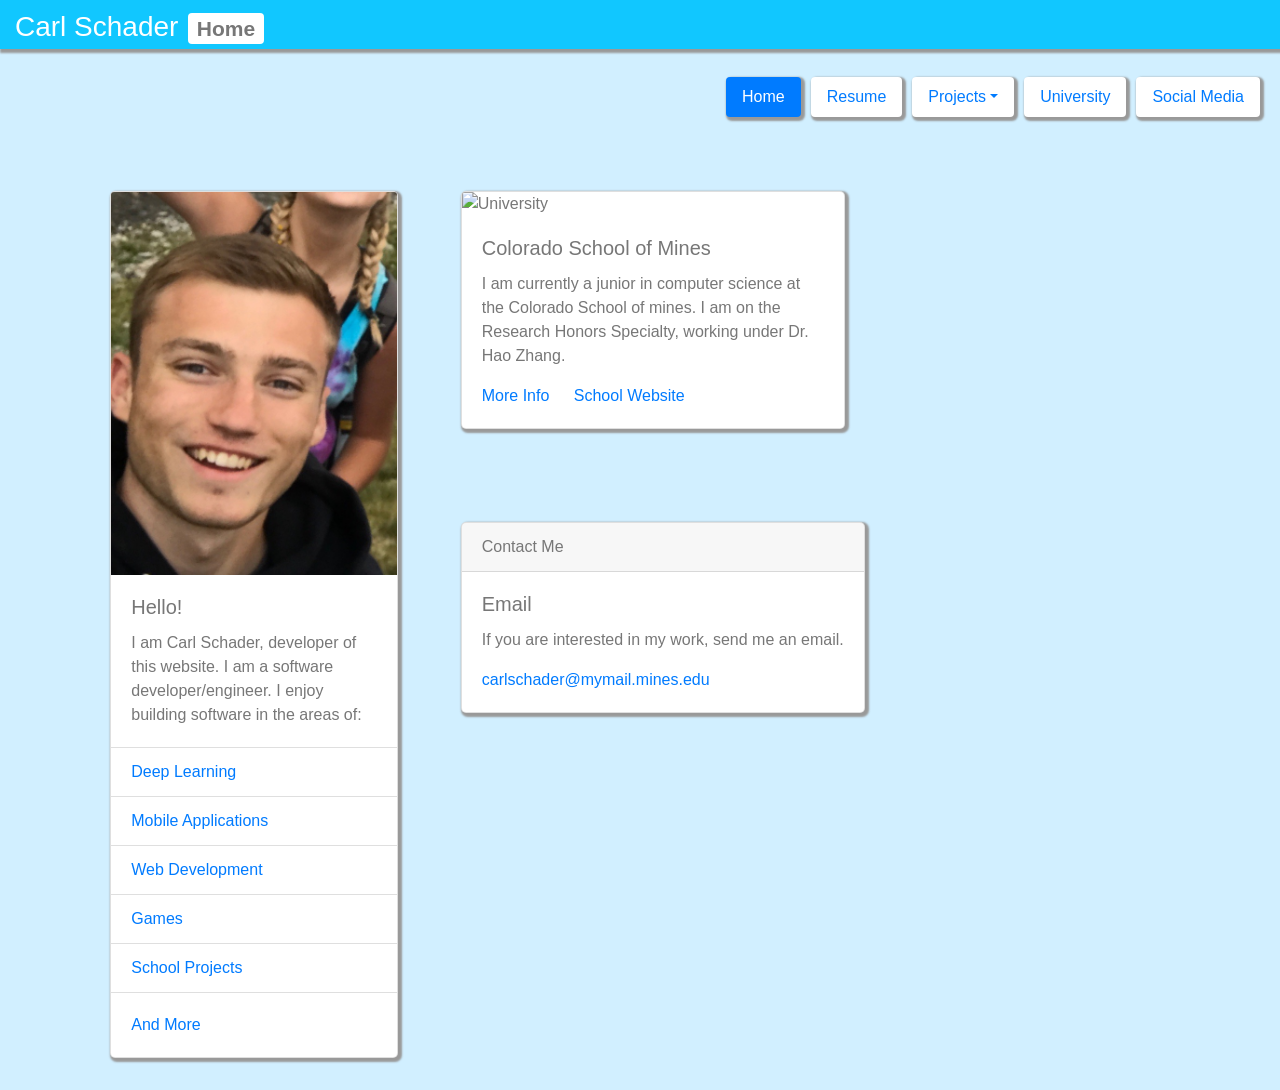
==== index.html @ 6b963cbd "Add files via upload" ====
<!doctype html>
<html lang="en">
  <head>
    <!-- Required meta tags -->
    <meta charset="utf-8">
    <meta name="viewport" content="width=device-width, initial-scale=1, shrink-to-fit=no">

    <!-- Bootstrap CSS -->
    <link rel="stylesheet" href="https://stackpath.bootstrapcdn.com/bootstrap/4.1.1/css/bootstrap.min.css" integrity="sha384-WskhaSGFgHYWDcbwN70/dfYBj47jz9qbsMId/iRN3ewGhXQFZCSftd1LZCfmhktB" crossorigin="anonymous">
    <link rel="stylesheet" type="text/css" href="styles/main.css">

    <title>Carl Schader</title>
  </head>
  <body>
  	<div id="top-of-page">
	  	<header>
		  	<div id="pageHeader" class="container-fluid">
		  		<h3>Carl Schader<span class="badge badge-secondary">Home</span></h3>
		  	</div>
		</header>

		<nav>
			<div class="container-fluid">
				<nav class="nav nav-pills nav-justified justify-content-end">
					<a class="nav-link active" href="#">Home</a>
					<a class="nav-link" href="resume.html">Resume</a>
					<a class="nav-link dropdown-toggle" data-toggle="dropdown" href="#" role="button" aria-haspopup="true" aria-expanded="false">Projects</a>
						<div class="dropdown-menu">
					      <a class="dropdown-item" href="projects/deepLearning.html">Deep Learning</a>
					      <a class="dropdown-item" href="projects/mobileApplications.html">Mobile Applications</a>
					      <a class="dropdown-item" href="projects/webDevelopment.html">Web Development</a>
					      <a class="dropdown-item" href="projects/games.html">Games</a>
					      <a class="dropdown-item" href="projects/schoolProjects.html">School Projects</a>
					      <a class="dropdown-item" href="projects/more.html">More</a>
					    </div>
					<a class="nav-link" href="university.html">University</a>
					<a class="nav-link" href="socialMedia.html">Social Media</a>
				</nav>
			</div>
		</nav>
	</div>

	<!-- This is where differences between pages begin -->

		<div id="content-body" class="container-fluid">

			<div class="card" style="width: 18rem">
			  <img class="card-img-top" src="photos/bioPhoto.jpg" alt="Bio Image">
			  <div class="card-body">
			  	<h5 class="card-title">Hello!</h5>
			    <p class="card-text">I am Carl Schader, developer of this website. I am a software developer/engineer. I enjoy building software in the areas of:</p>
			  </div>
			  <ul class="list-group list-group-flush">
			    <li class="list-group-item"><a href="projects/deepLearning.html" class="card-link">Deep Learning</a></li>
			    <li class="list-group-item"><a href="projects/mobileApplications.html" class="card-link">Mobile Applications</a></li>
			    <li class="list-group-item"><a href="projects/webDevelopment.html" class="card-link">Web Development</a></li>
			    <li class="list-group-item"><a href="projects/games.html" class="card-link">Games</a></li>
			    <li class="list-group-item"><a href="projects/schoolProjects.html" class="card-link">School Projects</a></li>
			  </ul>
			  <div class="card-body">
			    <a href="projects/more.html" class="card-link">And More</a>
			  </div>
			</div>

			<div class="card" style="width: 24rem">
			  <img class="card-img-top" src="https://upload.wikimedia.org/wikipedia/commons/thumb/7/70/Colorado_School_of_Mines.jpg/440px-Colorado_School_of_Mines.jpg" alt="University">
			  <div class="card-body">
			  	<h5 class="card-title">Colorado School of Mines</h5>
			    <p class="card-text">I am currently a junior in computer science at the Colorado School of mines. I am on the Research Honors Specialty, working under Dr. Hao Zhang.</p>
			    <a href="university.html" class="card-link">More Info</a>
			    <a href="https://www.mines.edu/" class="card-link">School Website</a>
			  </div>
			</div>

			<div class="card">
			  <div class="card-header">
			    Contact Me
			  </div>
			  <div class="card-body">
			    <h5 class="card-title">Email</h5>
			    <p class="card-text">If you are interested in my work, send me an email.</p>
			    <a href="mailto:carlschader@mymail.mines.edu" class="card-link">carlschader@mymail.mines.edu</a>
			  </div>
			</div>

		</div>

		<!-- This is where differences between pages end -->

    <!-- Optional JavaScript -->
    <!-- jQuery first, then Popper.js, then Bootstrap JS -->
    <script src="https://code.jquery.com/jquery-3.3.1.slim.min.js" integrity="sha384-q8i/X+965DzO0rT7abK41JStQIAqVgRVzpbzo5smXKp4YfRvH+8abtTE1Pi6jizo" crossorigin="anonymous"></script>
    <script src="https://cdnjs.cloudflare.com/ajax/libs/popper.js/1.14.3/umd/popper.min.js" integrity="sha384-ZMP7rVo3mIykV+2+9J3UJ46jBk0WLaUAdn689aCwoqbBJiSnjAK/l8WvCWPIPm49" crossorigin="anonymous"></script>
    <script src="https://stackpath.bootstrapcdn.com/bootstrap/4.1.1/js/bootstrap.min.js" integrity="sha384-smHYKdLADwkXOn1EmN1qk/HfnUcbVRZyYmZ4qpPea6sjB/pTJ0euyQp0Mk8ck+5T" crossorigin="anonymous"></script>
    <script src="JavaScript/home.js"></script>
  </body>
</html>
---- styles/main.css ----
body
{
	background: #d1efff;
	font-family: arial;
}

#top-of-page
{
	position: fixed;
	padding-bottom: 5px;
	top: 0;
	width: 100%;
	z-index: 1;
}

header div.container-fluid
{
	background: #11c7ff;
	box-shadow: 2px 2px 2px 2px #999999;
	color: white;
}

header div.container-fluid h3
{
	padding: 10px 0 0 0;
}

header div.container-fluid h3 span
{
	background: white;
	color: #777777;
	margin: 0 0 5px 10px;
}

nav div.container-fluid
{
	float: right;
	margin: 20px 0 0 0;
	width: 60%;
}

nav div.container-fluid nav a
{
	background: white;
	border-radius: 5px;
	box-shadow: 2px 2px 2px 2px #999999;
	margin: 0 5px 0 5px;
}

nav div.container-fluid nav a:hover
{
	background: #87d7ff;
	color: black;
}

.dropdown-menu
{
	background: transparent;
	border-color: transparent;
}

.dropdown-item
{
	margin: 10px;
}

div#content-body
{
	margin: 10% 5% 0 5%;
}

#alert
{
	margin-top: 12%;
}

div#content-body div.card
{
	border-radius: 5px;
	box-shadow: 2px 2px 2px 2px #999999;
	color: #777777;
	float: left;
	margin: 5% 2.5% 2.5% 2.5%;
}

#resume
{
	font-size: 14px;
}

#resume-contact-info
{
	float: right;
}

.experience-subject
{
	text-decoration: underline;
}
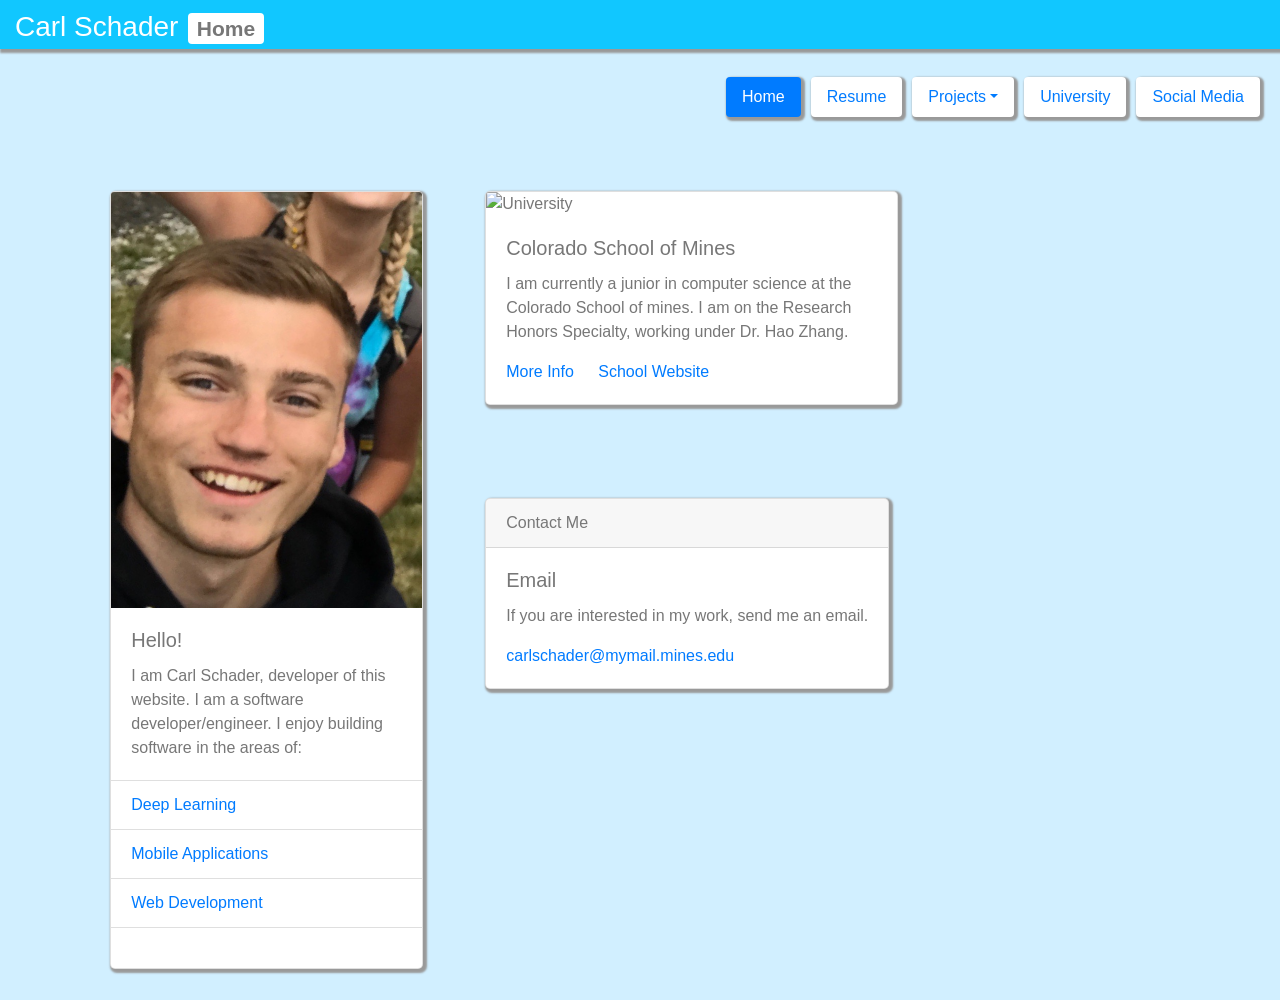
==== commit ef4fdaeb: "Add files via upload" ====
--- a/index.html
+++ b/index.html
@@ -29,9 +29,9 @@
 					      <a class="dropdown-item" href="projects/deepLearning.html">Deep Learning</a>
 					      <a class="dropdown-item" href="projects/mobileApplications.html">Mobile Applications</a>
 					      <a class="dropdown-item" href="projects/webDevelopment.html">Web Development</a>
-					      <a class="dropdown-item" href="projects/games.html">Games</a>
-					      <a class="dropdown-item" href="projects/schoolProjects.html">School Projects</a>
-					      <a class="dropdown-item" href="projects/more.html">More</a>
+					      <!-- <a class="dropdown-item" href="projects/games.html">Games</a> -->
+					      <!-- <a class="dropdown-item" href="projects/schoolProjects.html">School Projects</a> -->
+					      <!-- <a class="dropdown-item" href="projects/more.html">More</a> -->
 					    </div>
 					<a class="nav-link" href="university.html">University</a>
 					<a class="nav-link" href="socialMedia.html">Social Media</a>
@@ -44,7 +44,7 @@
 
 		<div id="content-body" class="container-fluid">
 
-			<div class="card" style="width: 18rem">
+			<div class="card" style="width: 25%">
 			  <img class="card-img-top" src="photos/bioPhoto.jpg" alt="Bio Image">
 			  <div class="card-body">
 			  	<h5 class="card-title">Hello!</h5>
@@ -54,15 +54,15 @@
 			    <li class="list-group-item"><a href="projects/deepLearning.html" class="card-link">Deep Learning</a></li>
 			    <li class="list-group-item"><a href="projects/mobileApplications.html" class="card-link">Mobile Applications</a></li>
 			    <li class="list-group-item"><a href="projects/webDevelopment.html" class="card-link">Web Development</a></li>
-			    <li class="list-group-item"><a href="projects/games.html" class="card-link">Games</a></li>
-			    <li class="list-group-item"><a href="projects/schoolProjects.html" class="card-link">School Projects</a></li>
+			    <!-- <li class="list-group-item"><a href="projects/games.html" class="card-link">Games</a></li> -->
+			    <!-- <li class="list-group-item"><a href="projects/schoolProjects.html" class="card-link">School Projects</a></li> -->
 			  </ul>
 			  <div class="card-body">
-			    <a href="projects/more.html" class="card-link">And More</a>
+			    <!-- <a href="projects/more.html" class="card-link">And More</a> -->
 			  </div>
 			</div>
 
-			<div class="card" style="width: 24rem">
+			<div class="card" style="width: 33%">
 			  <img class="card-img-top" src="https://upload.wikimedia.org/wikipedia/commons/thumb/7/70/Colorado_School_of_Mines.jpg/440px-Colorado_School_of_Mines.jpg" alt="University">
 			  <div class="card-body">
 			  	<h5 class="card-title">Colorado School of Mines</h5>
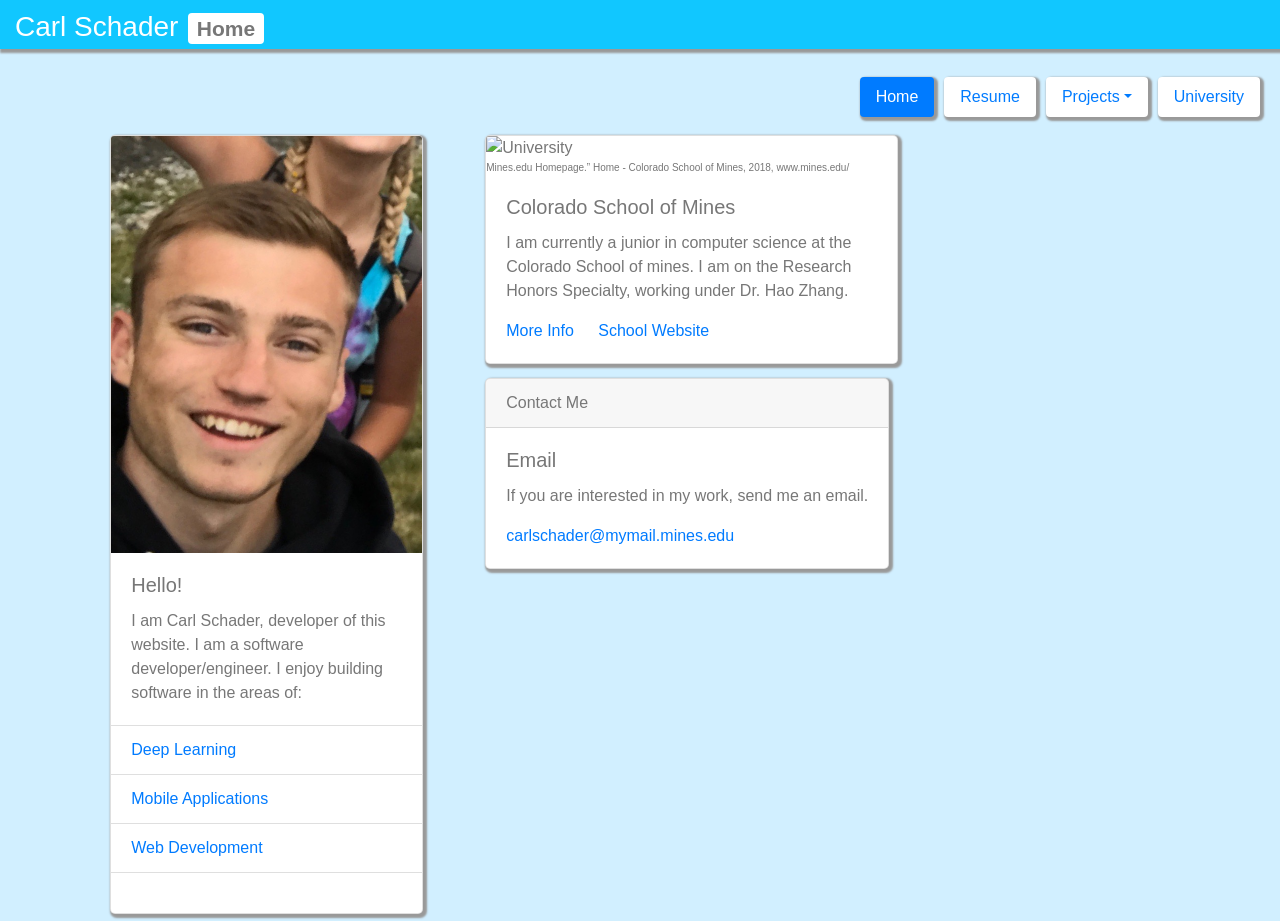
==== commit bd986dee: "Add files via upload" ====
--- a/index.html
+++ b/index.html
@@ -34,7 +34,7 @@
 					      <!-- <a class="dropdown-item" href="projects/more.html">More</a> -->
 					    </div>
 					<a class="nav-link" href="university.html">University</a>
-					<a class="nav-link" href="socialMedia.html">Social Media</a>
+					<!-- <a class="nav-link" href="socialMedia.html">Social Media</a> -->
 				</nav>
 			</div>
 		</nav>
@@ -64,6 +64,7 @@
 
 			<div class="card" style="width: 33%">
 			  <img class="card-img-top" src="https://upload.wikimedia.org/wikipedia/commons/thumb/7/70/Colorado_School_of_Mines.jpg/440px-Colorado_School_of_Mines.jpg" alt="University">
+			  <span class="citation">Mines.edu Homepage.” Home - Colorado School of Mines, 2018, www.mines.edu/</span>
 			  <div class="card-body">
 			  	<h5 class="card-title">Colorado School of Mines</h5>
 			    <p class="card-text">I am currently a junior in computer science at the Colorado School of mines. I am on the Research Honors Specialty, working under Dr. Hao Zhang.</p>
--- a/styles/main.css
+++ b/styles/main.css
@@ -80,7 +80,12 @@
 	box-shadow: 2px 2px 2px 2px #999999;
 	color: #777777;
 	float: left;
-	margin: 5% 2.5% 2.5% 2.5%;
+	margin: 7px 2.5% 7px 2.5%;
+}
+
+.citation
+{
+	font-size: 10px;
 }
 
 #resume
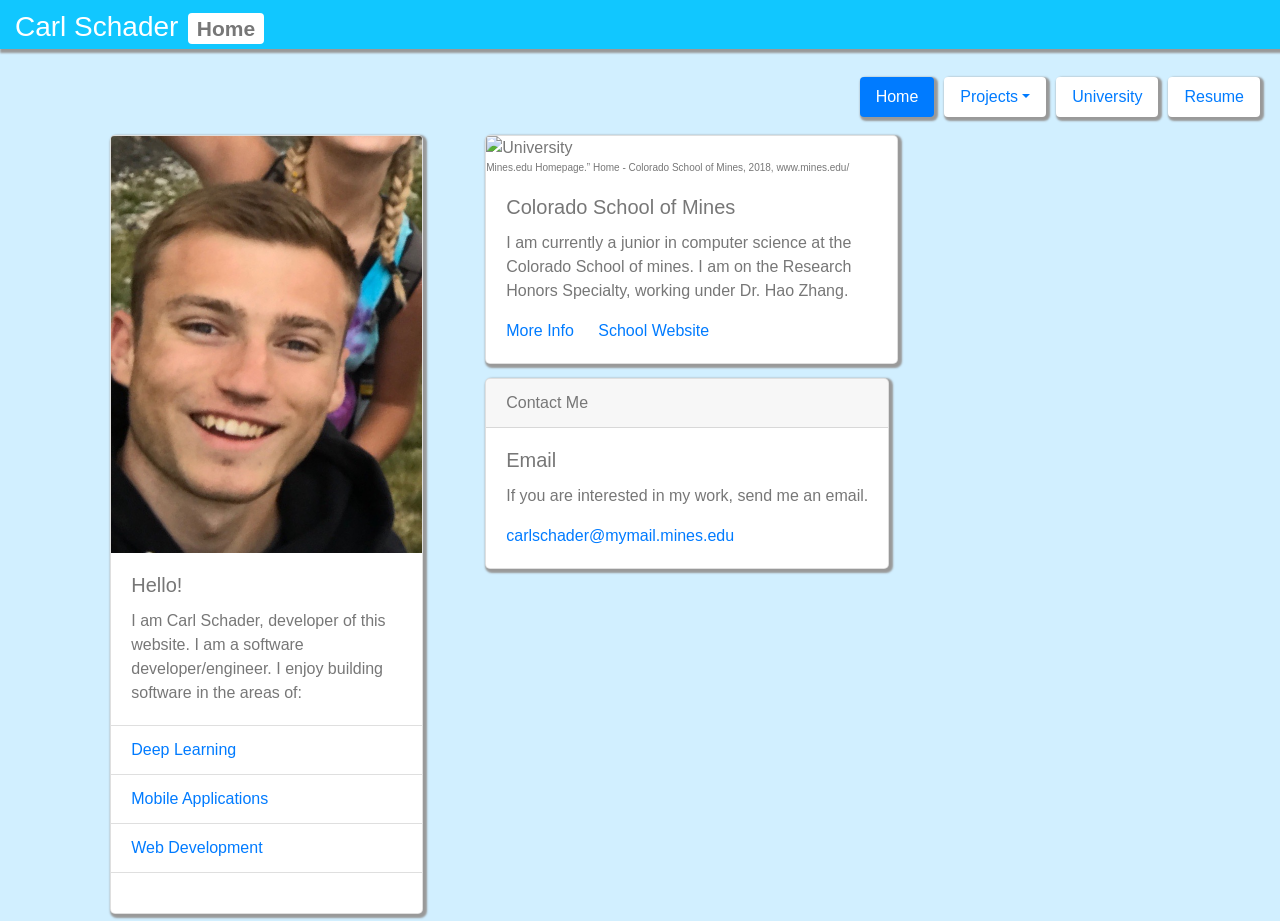
==== commit 95eda1dd: "Add files via upload" ====
--- a/index.html
+++ b/index.html
@@ -23,7 +23,6 @@
 			<div class="container-fluid">
 				<nav class="nav nav-pills nav-justified justify-content-end">
 					<a class="nav-link active" href="#">Home</a>
-					<a class="nav-link" href="resume.html">Resume</a>
 					<a class="nav-link dropdown-toggle" data-toggle="dropdown" href="#" role="button" aria-haspopup="true" aria-expanded="false">Projects</a>
 						<div class="dropdown-menu">
 					      <a class="dropdown-item" href="projects/deepLearning.html">Deep Learning</a>
@@ -35,6 +34,7 @@
 					    </div>
 					<a class="nav-link" href="university.html">University</a>
 					<!-- <a class="nav-link" href="socialMedia.html">Social Media</a> -->
+					<a class="nav-link" href="resume.html">Resume</a>
 				</nav>
 			</div>
 		</nav>
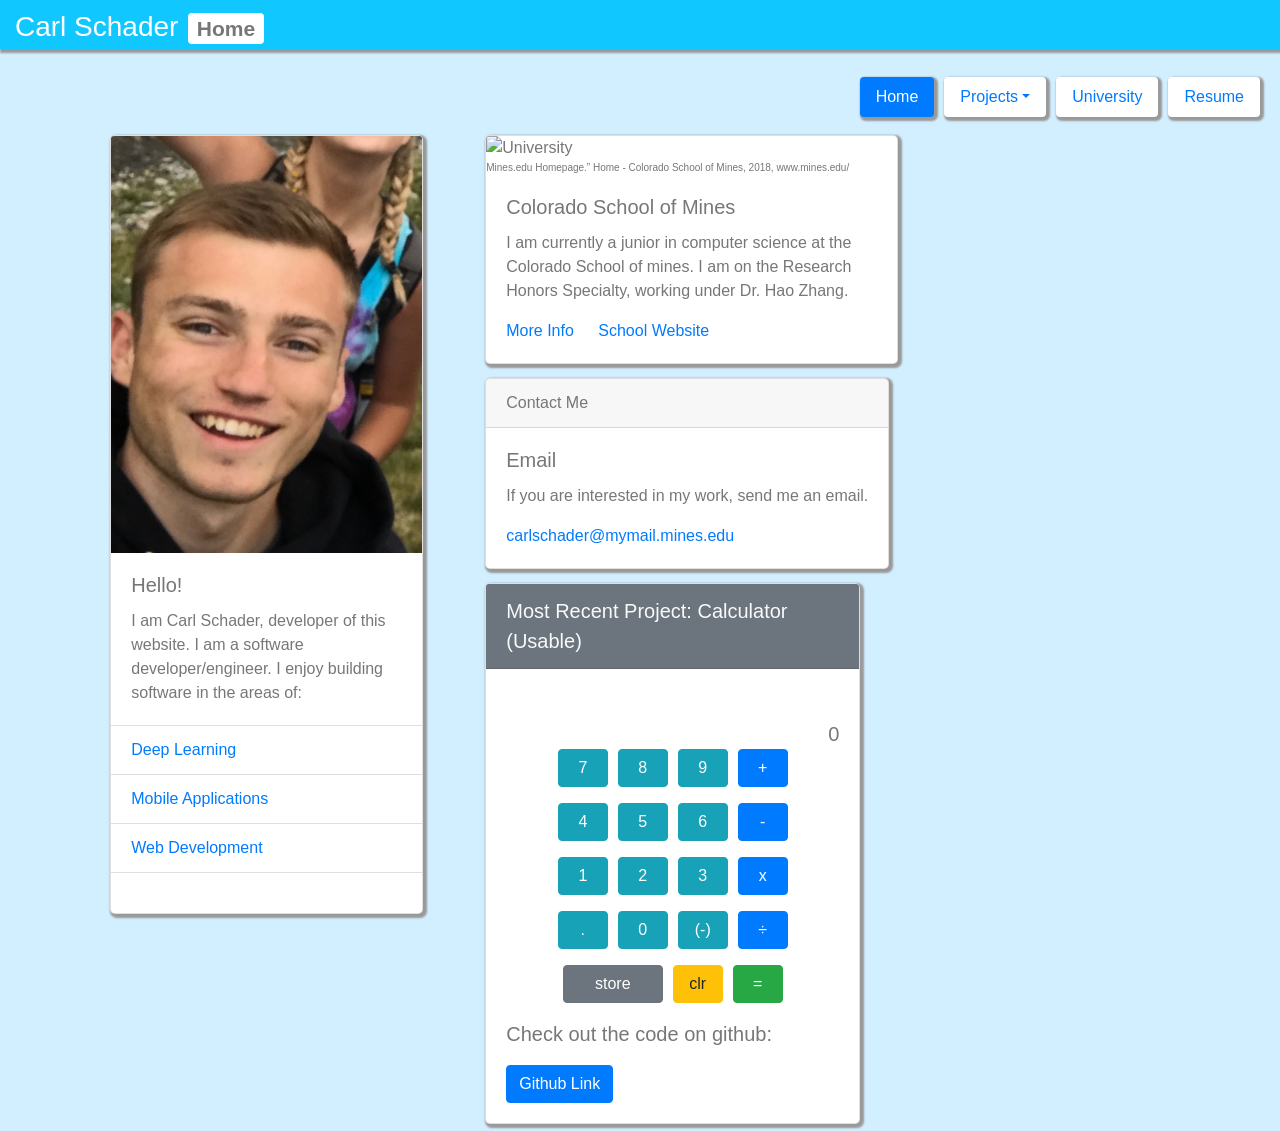
==== commit 7cb29cf9: "Add files via upload" ====
--- a/index.html
+++ b/index.html
@@ -8,6 +8,7 @@
     <!-- Bootstrap CSS -->
     <link rel="stylesheet" href="https://stackpath.bootstrapcdn.com/bootstrap/4.1.1/css/bootstrap.min.css" integrity="sha384-WskhaSGFgHYWDcbwN70/dfYBj47jz9qbsMId/iRN3ewGhXQFZCSftd1LZCfmhktB" crossorigin="anonymous">
     <link rel="stylesheet" type="text/css" href="styles/main.css">
+    <link rel="stylesheet" type="text/css" href="webApps/calculator/calculator.css">
 
     <title>Carl Schader</title>
   </head>
@@ -84,6 +85,25 @@
 			  </div>
 			</div>
 
+			<div id="webapp-calculator" class="card" style="width: 30%">
+			<div class="card-header text-light bg-secondary">
+				    Most Recent Project: Calculator (Usable)
+			</div>
+			<div class="card-body">
+				<span id="calculator-operation-store"></span><br>
+				<span id="calculator-display">0</span><br>
+				<p class="text-center"><button id="calculator-7" type="button" class="btn btn-info" style="width: 15%">7</button><button id="calculator-8" type="button" class="btn btn-info" style="width: 15%">8</button><button id="calculator-9" type="button" class="btn btn-info" style="width: 15%">9</button><button id="calculator-+" type="button" class="btn btn-primary" style="width: 15%">+</button></p>
+				<p class="text-center"><button id="calculator-4" type="button" class="btn btn-info" style="width: 15%">4</button><button id="calculator-5" type="button" class="btn btn-info" style="width: 15%">5</button><button id="calculator-6" type="button" class="btn btn-info" style="width: 15%">6</button><button id="calculator--" type="button" class="btn btn-primary" style="width: 15%">-</button></p>
+				<p class="text-center"><button id="calculator-1" type="button" class="btn btn-info" style="width: 15%">1</button><button id="calculator-2" type="button" class="btn btn-info" style="width: 15%">2</button><button id="calculator-3" type="button" class="btn btn-info" style="width: 15%">3</button><button id="calculator-x" type="button" class="btn btn-primary" style="width: 15%">x</button></p>
+				<p class="text-center"><button id="calculator-." type="button" class="btn btn-info" style="width: 15%">.</button><button id="calculator-0" type="button" class="btn btn-info" style="width: 15%">0</button><button id="calculator-(-)" type="button" class="btn btn-info" style="width: 15%">(-)</button><button id="calculator-/" type="button" class="btn btn-primary" style="width: 15%">&#247</button></p>
+				<p class="text-center"><button id="calculator-store" type="button" class="btn btn-secondary" style="width: 30%">store</button><button id="calculator-clr" type="button" class="btn btn-warning" style="width: 15%">clr</button><button id="calculator-=" type="button" class="btn btn-success" style="width: 15%">=</button></p>
+				<p id="calculator-store-display" class="card-text text-center"></p>
+				<p class="card-text">Check out the code on github:</p>
+				<a href="https://github.com/CarlSchader/WebApp-Calculator" class="btn btn-primary">Github Link</a>
+			</div>
+		</div>
+    <script type="text/javascript" src="webApps/calculator/calculator.js"></script>
+
 		</div>
 
 		<!-- This is where differences between pages end -->
--- a/webApps/calculator/calculator.css
+++ b/webApps/calculator/calculator.css
@@ -0,0 +1,31 @@
+#webapp-calculator
+{
+	font-size: 20px;
+}
+
+#calculator-display
+{
+	float: right;
+}
+
+#calculator-operation-store
+{
+	float: left;
+	color: #aaaaaa;
+}
+
+#calculator-display button
+{
+	text-align: center;
+}
+
+#webapp-calculator p.text-center button
+{
+	margin: 0 5px 0 5px;
+}
+
+#calculator-store-display
+{
+	color: #aaaaaa;
+	float: none;
+}
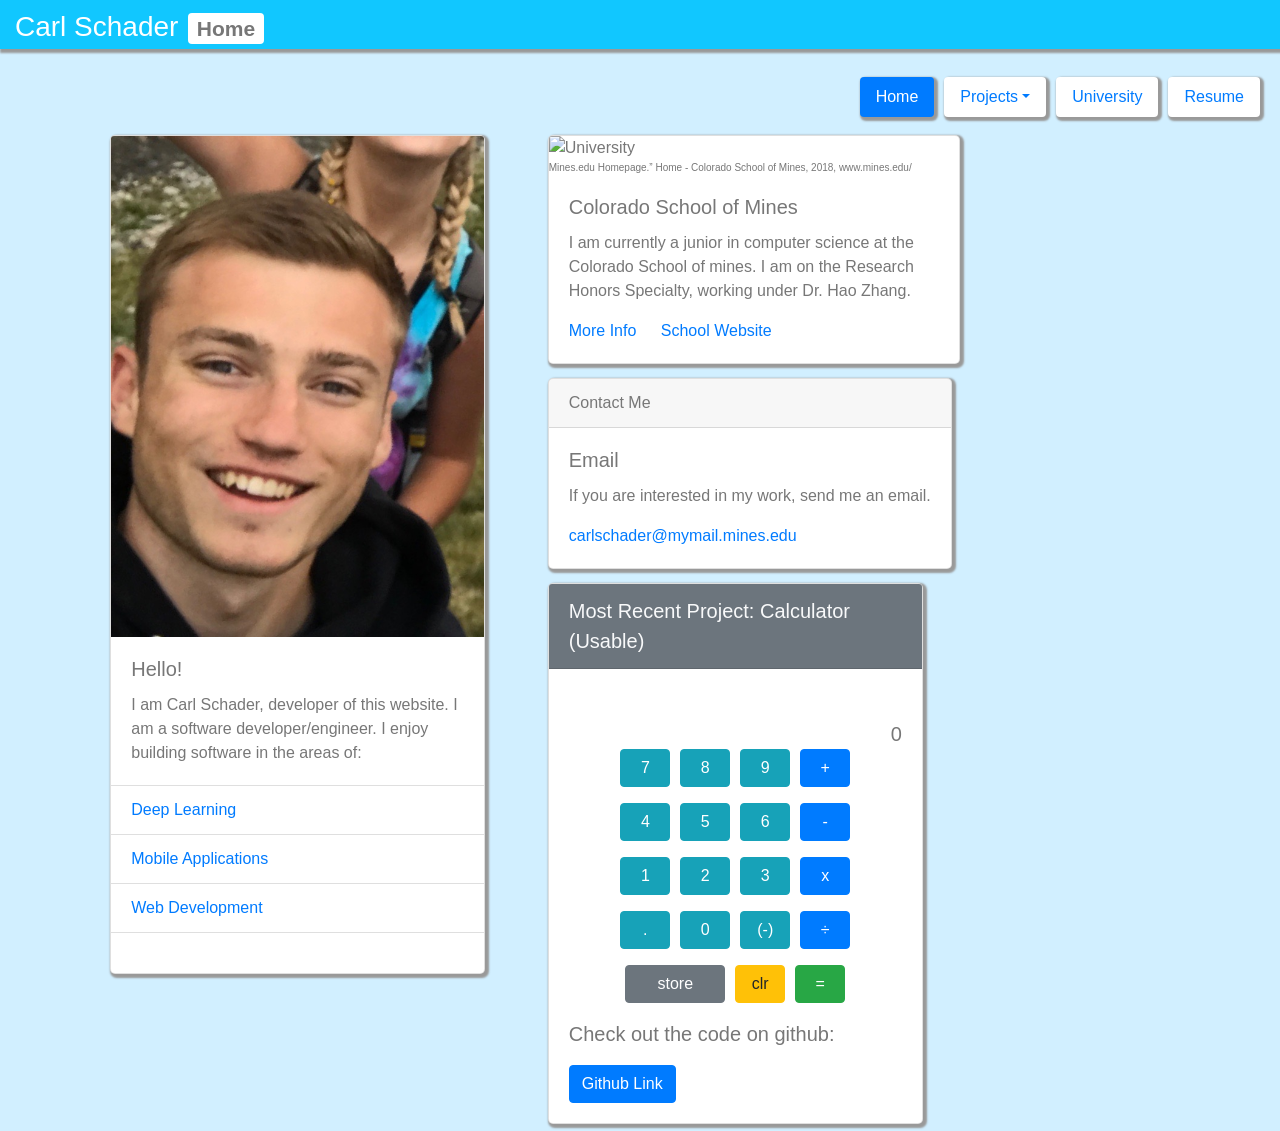
==== commit 4a2b7b02: "Add files via upload" ====
--- a/index.html
+++ b/index.html
@@ -45,7 +45,7 @@
 
 		<div id="content-body" class="container-fluid">
 
-			<div class="card" style="width: 25%">
+			<div class="card" style="width: 30%">
 			  <img class="card-img-top" src="photos/bioPhoto.jpg" alt="Bio Image">
 			  <div class="card-body">
 			  	<h5 class="card-title">Hello!</h5>
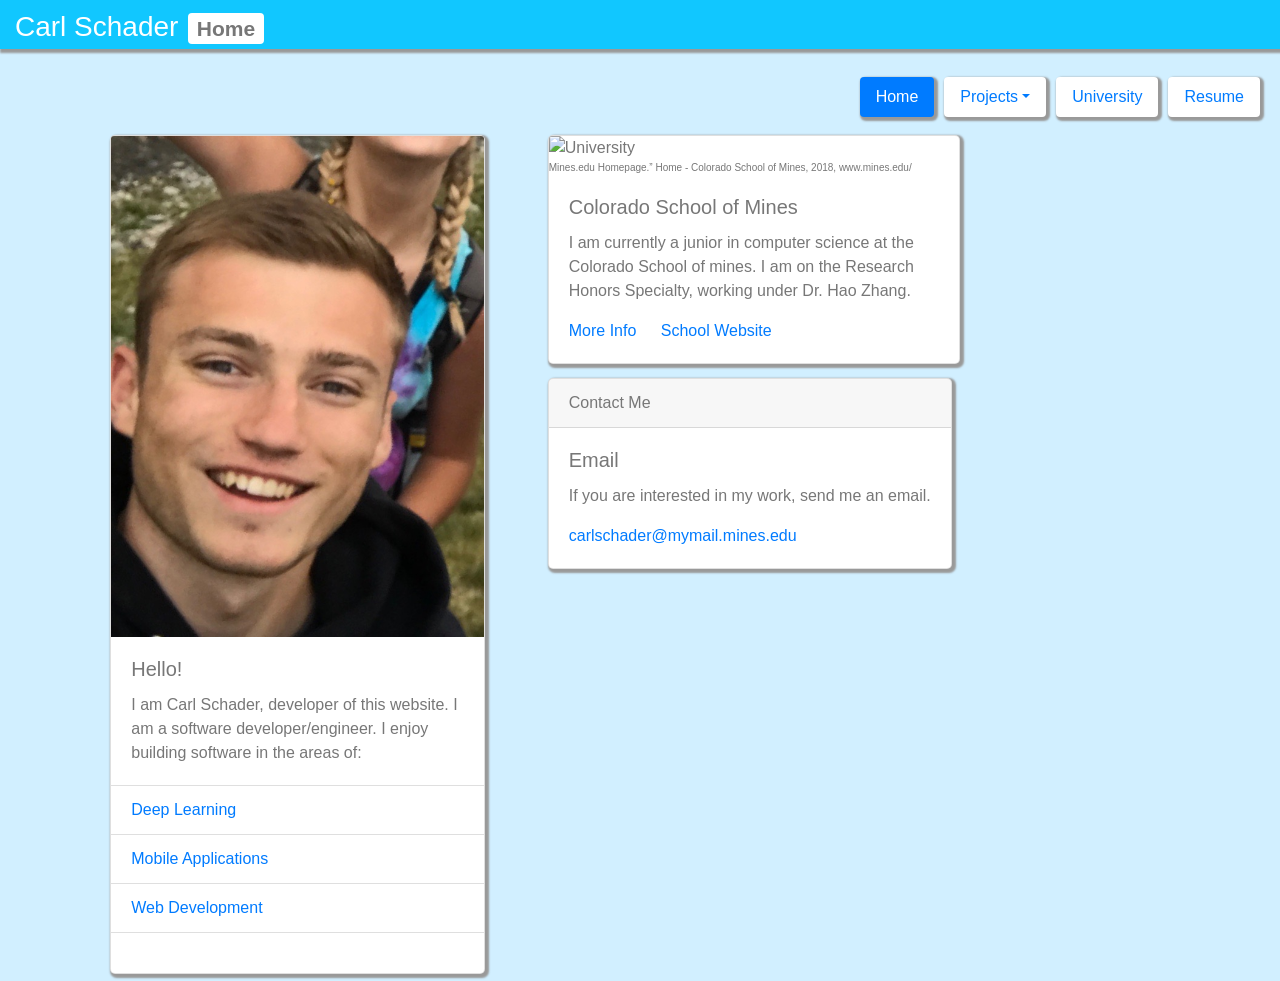
==== commit f61e8702: "Add files via upload" ====
--- a/index.html
+++ b/index.html
@@ -85,7 +85,7 @@
 			  </div>
 			</div>
 
-			<div id="webapp-calculator" class="card" style="width: 30%">
+			<!-- <div id="webapp-calculator" class="card" style="width: 30%">
 			<div class="card-header text-light bg-secondary">
 				    Most Recent Project: Calculator (Usable)
 			</div>
@@ -102,7 +102,7 @@
 				<a href="https://github.com/CarlSchader/WebApp-Calculator" class="btn btn-primary">Github Link</a>
 			</div>
 		</div>
-    <script type="text/javascript" src="webApps/calculator/calculator.js"></script>
+    <script type="text/javascript" src="webApps/calculator/calculator.js"></script> -->
 
 		</div>
 
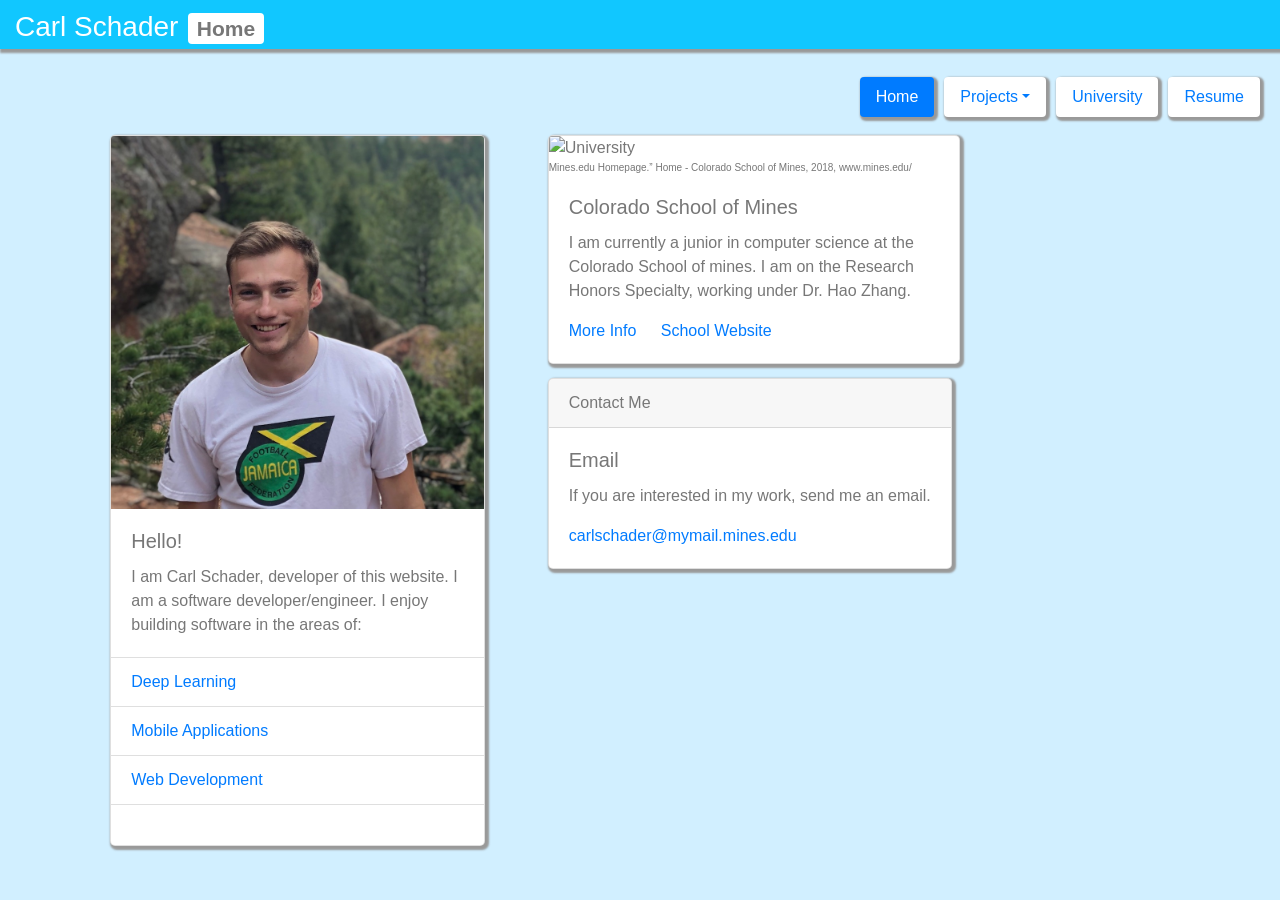
==== commit 1ddd791f: "Add files via upload" ====
--- a/index.html
+++ b/index.html
@@ -46,7 +46,7 @@
 		<div id="content-body" class="container-fluid">
 
 			<div class="card" style="width: 30%">
-			  <img class="card-img-top" src="photos/bioPhoto.jpg" alt="Bio Image">
+			  <img class="card-img-top" src="photos/bioPhoto.JPG" alt="Bio Image">
 			  <div class="card-body">
 			  	<h5 class="card-title">Hello!</h5>
 			    <p class="card-text">I am Carl Schader, developer of this website. I am a software developer/engineer. I enjoy building software in the areas of:</p>
